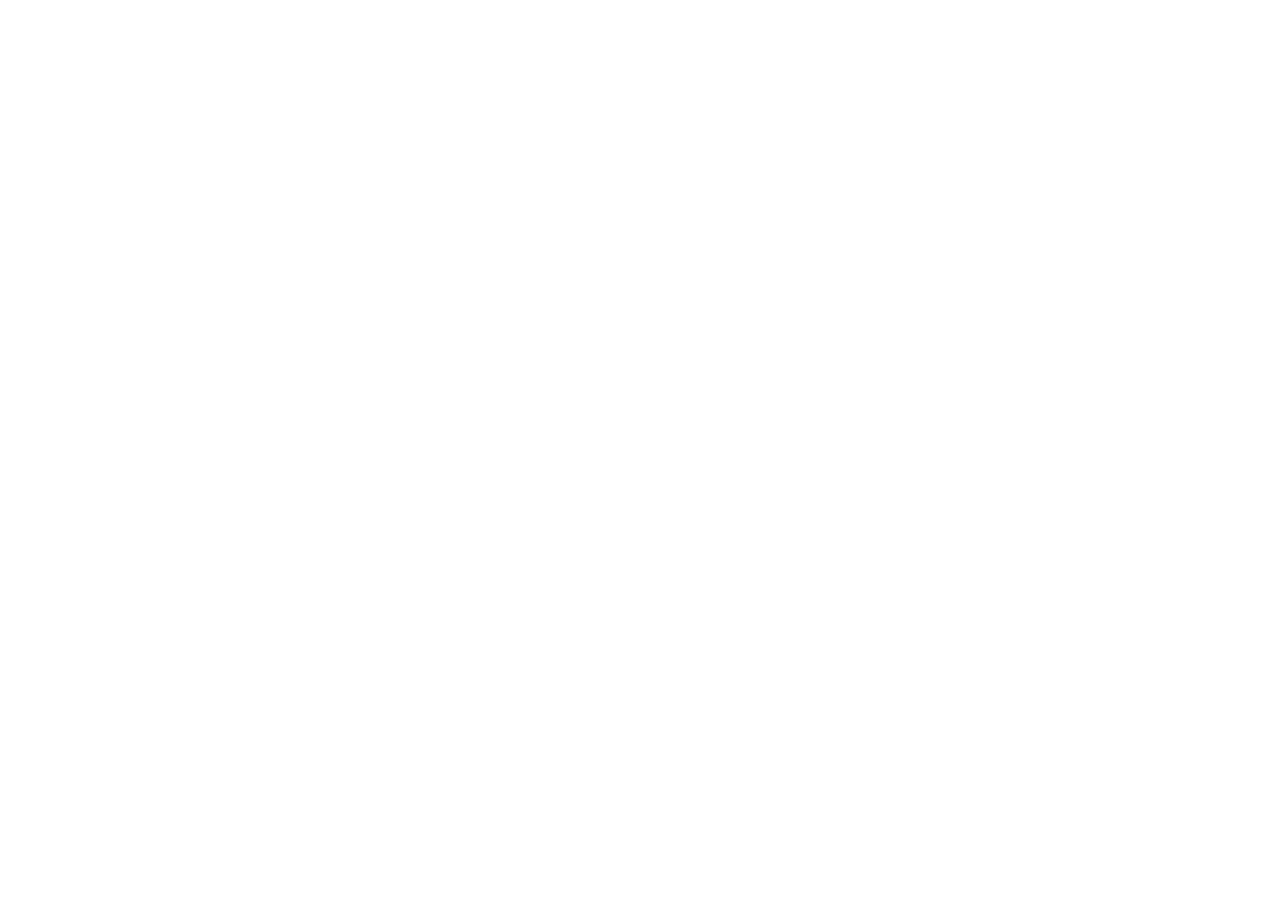
==== index.html @ 8e7454ee "first commit" ====
<!DOCTYPE html>
<html lang="pt-br">
<head>
    <meta charset="UTF-8">
    <meta name="viewport" content="width=device-width, initial-scale=1.0">
    <title>Rocha e Rossi Advogadas Associadas</title>
    <link rel="stylesheet" href="css/styles.css">
    <script src="javascript/scripts.js"></script>
</head>
<body>
    
</body>
</html>
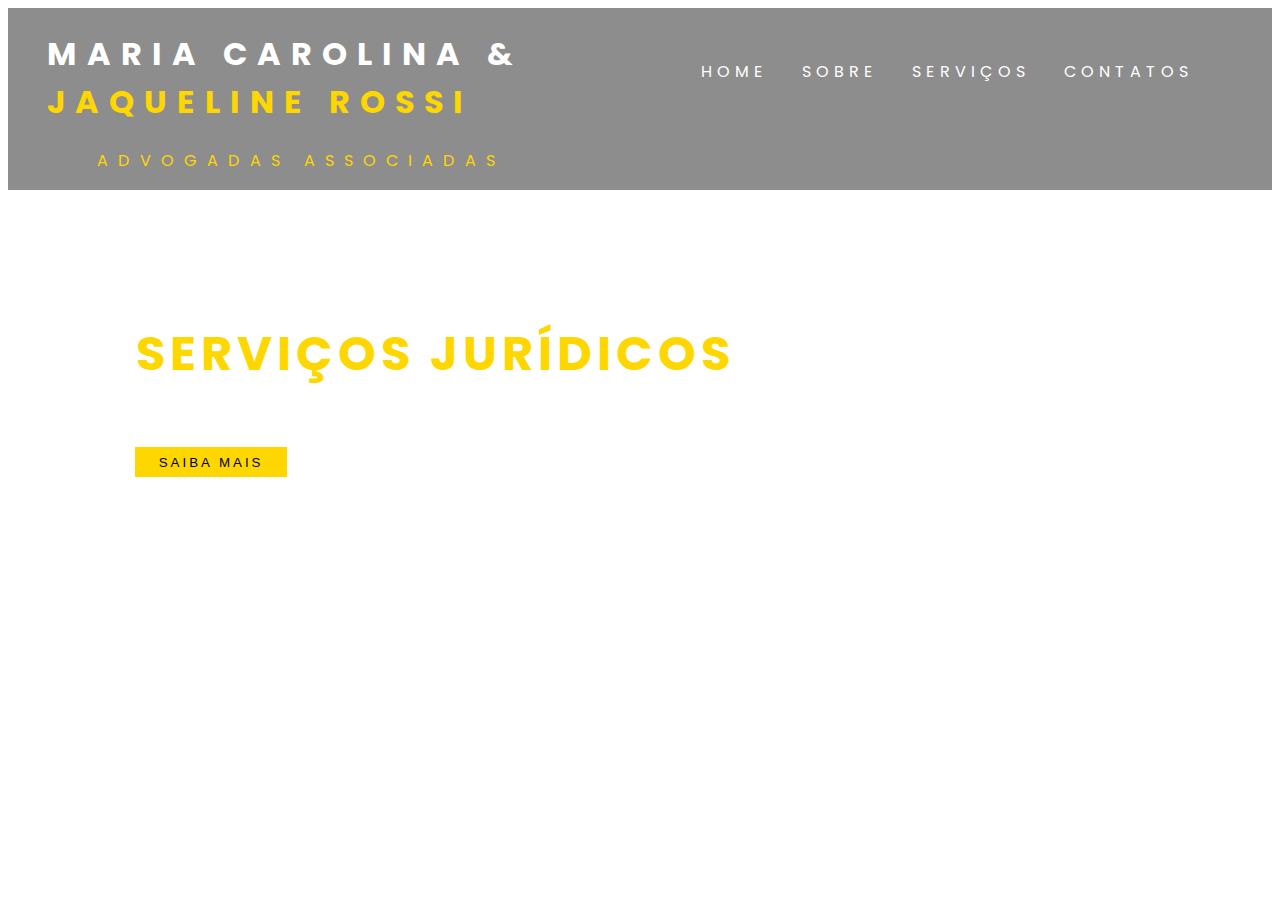
==== commit 53a6bda1: "Inicio do projeto" ====
--- a/index.html
+++ b/index.html
@@ -2,12 +2,31 @@
 <html lang="pt-br">
 <head>
     <meta charset="UTF-8">
+    <meta http-equiv="X-UA-Compatible" content="IE=edge">
     <meta name="viewport" content="width=device-width, initial-scale=1.0">
-    <title>Rocha e Rossi Advogadas Associadas</title>
-    <link rel="stylesheet" href="css/styles.css">
-    <script src="javascript/scripts.js"></script>
+
+    <!--LINKS CSS-->
+    <link rel="stylesheet" href="/css/style.css">
+    <link rel="stylesheet" href="/css/normaliza.css">
+    <!--LINKS JAVASCRIPT-->
+    <script src="/javascript/scripts.js"></script>
+    <title>Rocha e Rossi Advogadas ASSOCIADAS</title>
 </head>
 <body>
-    
+    <div id="header">
+        <div class="menu">
+            <a href="">Home</a>
+            <a href="">Sobre</a>
+            <a href="">Serviços</a>
+            <a href="">Contatos</a>
+        </div>   
+      <h1 class="titleLogo">Maria Carolina & <span>Jaqueline Rossi</span></h1>
+      <p class="textLogo">Advogadas Associadas</p>
+    </div>
+    <div id="content">
+    <h1 class="services">Serviços Jurídicos</h1>
+    <p class="text">Experiência, qualidade e sucesso.</p> 
+    <button>SAIBA MAIS</button>   
+    </div>
 </body>
 </html>--- a/css/style.css
+++ b/css/style.css
@@ -0,0 +1,77 @@
+@import url('https://fonts.googleapis.com/css2?family=Poppins:wght@200&display=swap');
+body {
+    font-family: Poppins, Arial, Helvetica, sans-serif;
+    background-image: url(../ASSETS/fundo3.jpg);
+    background-repeat: no-repeat;
+    background-size: cover;
+    background-position: center center;
+}
+#header {
+    background-color: rgba(30, 28, 28, 0.5);
+    padding: 1px;
+    color: white;
+}
+.titleLogo {
+    font-size: 2em;
+    letter-spacing: 10px;
+    text-align: left;
+    margin-left: 3%;
+    text-transform: uppercase;
+}
+span {
+    color: gold;
+}
+.textLogo {
+    font-size: 1em;
+    margin-left: 7%;
+    letter-spacing: 10px;
+    color: gold;
+    text-transform: uppercase;
+}
+.menu {
+    padding: 50px;
+    float: right;
+    margin-right: 1%;
+}
+a {
+    padding: 10px;
+    letter-spacing: 5px;
+    text-transform: uppercase;
+    font-size: 1em;
+    margin: 5px;
+    color: white;
+    text-decoration: none;
+}
+a:hover {
+    color: gold;
+}
+#content {
+    margin: 1px;
+    padding: 10%;
+}
+.services {
+    margin: 1px;
+    font-size: 3em;
+    text-transform: uppercase;
+    letter-spacing: 5px;
+    color: gold;
+}
+.text {
+    font-size: 1em;
+    color: white;
+}
+button {
+    letter-spacing: 3px;
+    width: 15%;
+    height: 30px;
+    background-color: gold;
+    color: black;
+    border: none;
+}
+button:hover {
+    background-color: rgb(221, 188, 7); 
+    cursor: pointer;
+}
+
+
+
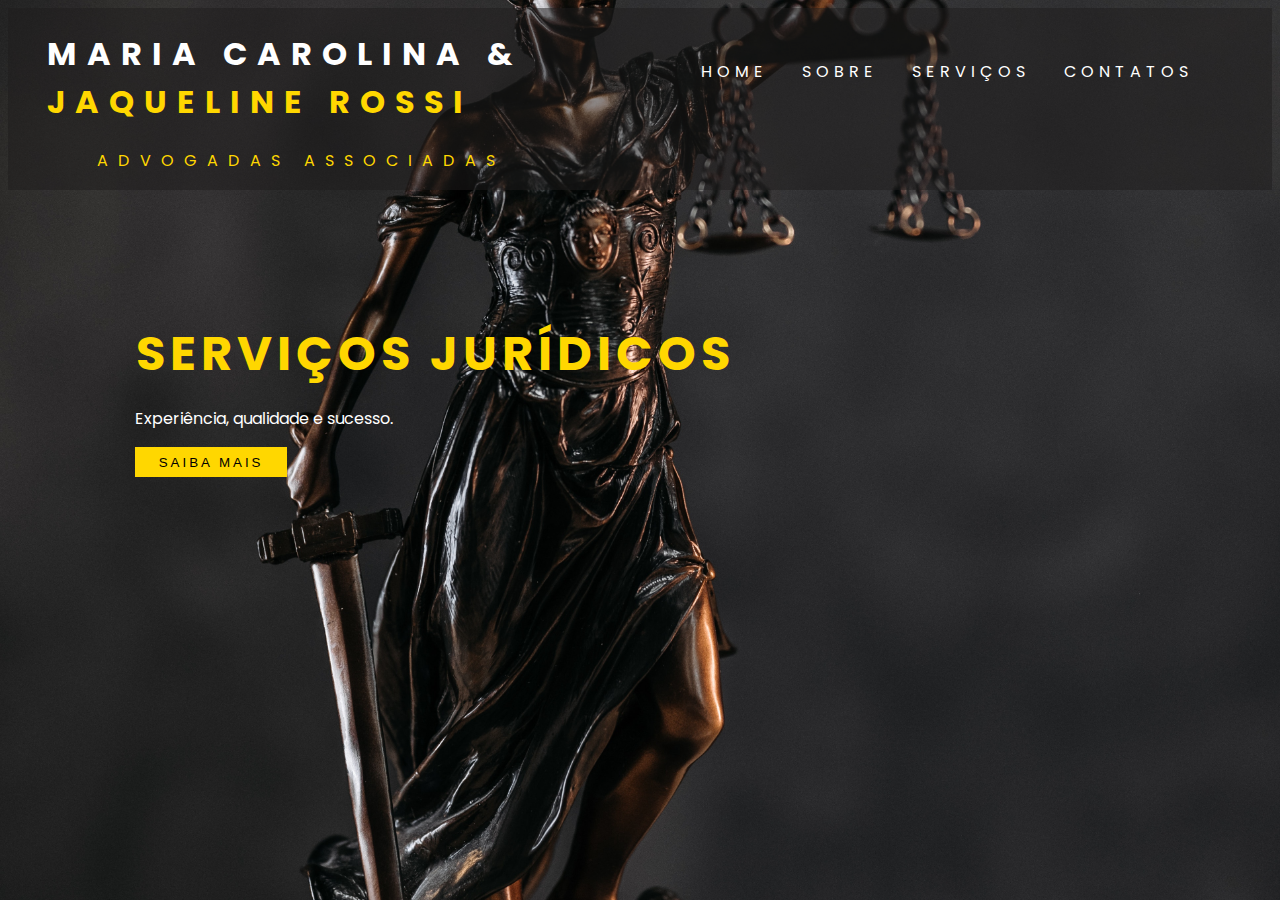
==== commit f655ad1f: "Adição dos de ccs e js corretos" ====
--- a/index.html
+++ b/index.html
@@ -6,10 +6,10 @@
     <meta name="viewport" content="width=device-width, initial-scale=1.0">
 
     <!--LINKS CSS-->
-    <link rel="stylesheet" href="/css/style.css">
-    <link rel="stylesheet" href="/css/normaliza.css">
+    <link rel="stylesheet" href="./css/style.css">
+    <link rel="stylesheet" href="./css/normaliza.css">
     <!--LINKS JAVASCRIPT-->
-    <script src="/javascript/scripts.js"></script>
+    <script src="./javascript/scripts.js"></script>
     <title>Rocha e Rossi Advogadas ASSOCIADAS</title>
 </head>
 <body>
--- a/css/style.css
+++ b/css/style.css
@@ -1,7 +1,7 @@
 @import url('https://fonts.googleapis.com/css2?family=Poppins:wght@200&display=swap');
 body {
     font-family: Poppins, Arial, Helvetica, sans-serif;
-    background-image: url(../ASSETS/fundo3.jpg);
+    background-image: url(/imagens/fundo.jpg);
     background-repeat: no-repeat;
     background-size: cover;
     background-position: center center;
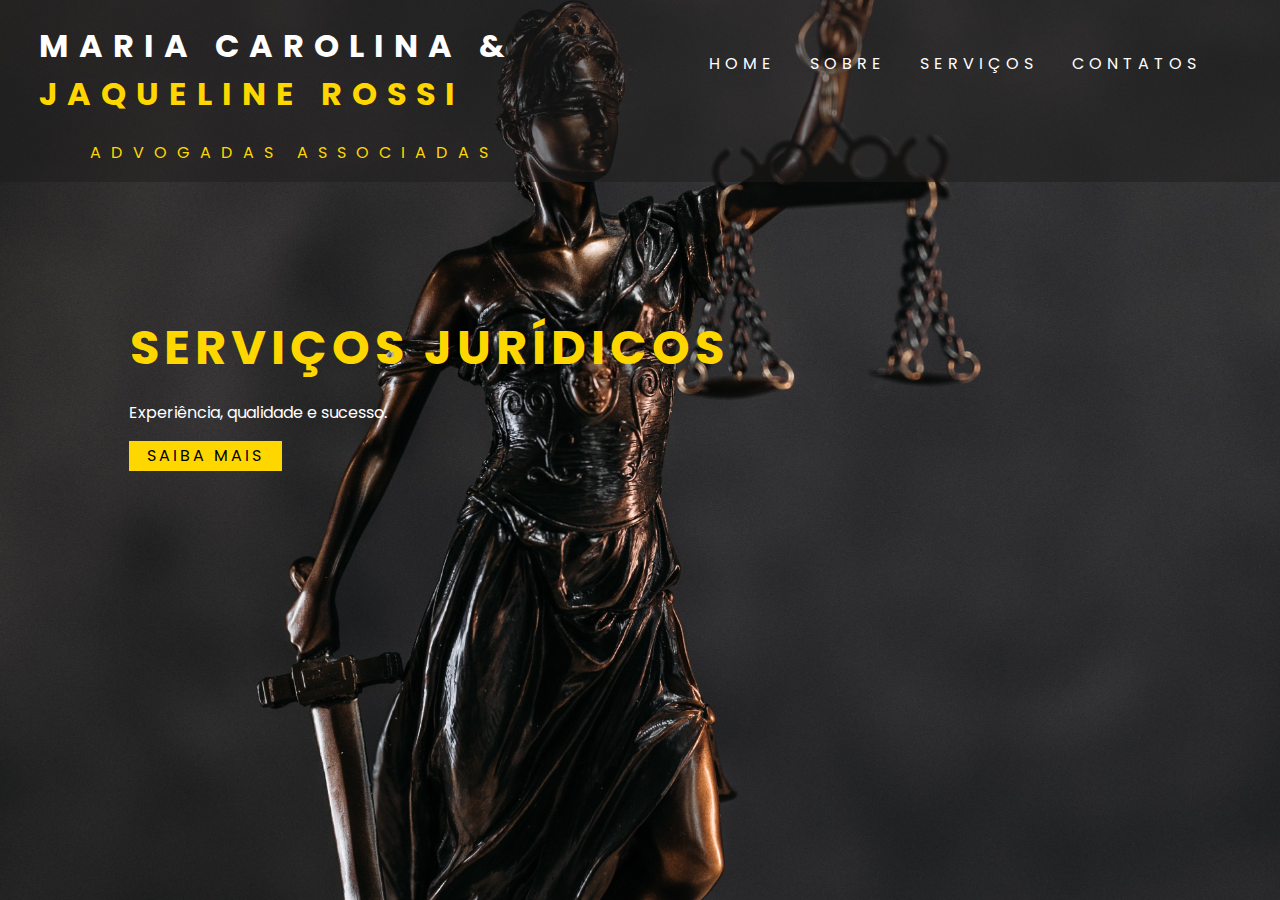
==== commit 0c057ec2: "link normalize.css" ====
--- a/index.html
+++ b/index.html
@@ -7,7 +7,7 @@
 
     <!--LINKS CSS-->
     <link rel="stylesheet" href="./css/style.css">
-    <link rel="stylesheet" href="./css/normaliza.css">
+    <link rel="stylesheet" href="./css/normalize.css">
     <!--LINKS JAVASCRIPT-->
     <script src="./javascript/scripts.js"></script>
     <title>Rocha e Rossi Advogadas ASSOCIADAS</title>
--- a/css/style.css
+++ b/css/style.css
@@ -1,7 +1,7 @@
 @import url('https://fonts.googleapis.com/css2?family=Poppins:wght@200&display=swap');
 body {
     font-family: Poppins, Arial, Helvetica, sans-serif;
-    background-image: url(/imagens/fundo.jpg);
+    background-image: url(../imagens/fundo.jpg);
     background-repeat: no-repeat;
     background-size: cover;
     background-position: center center;
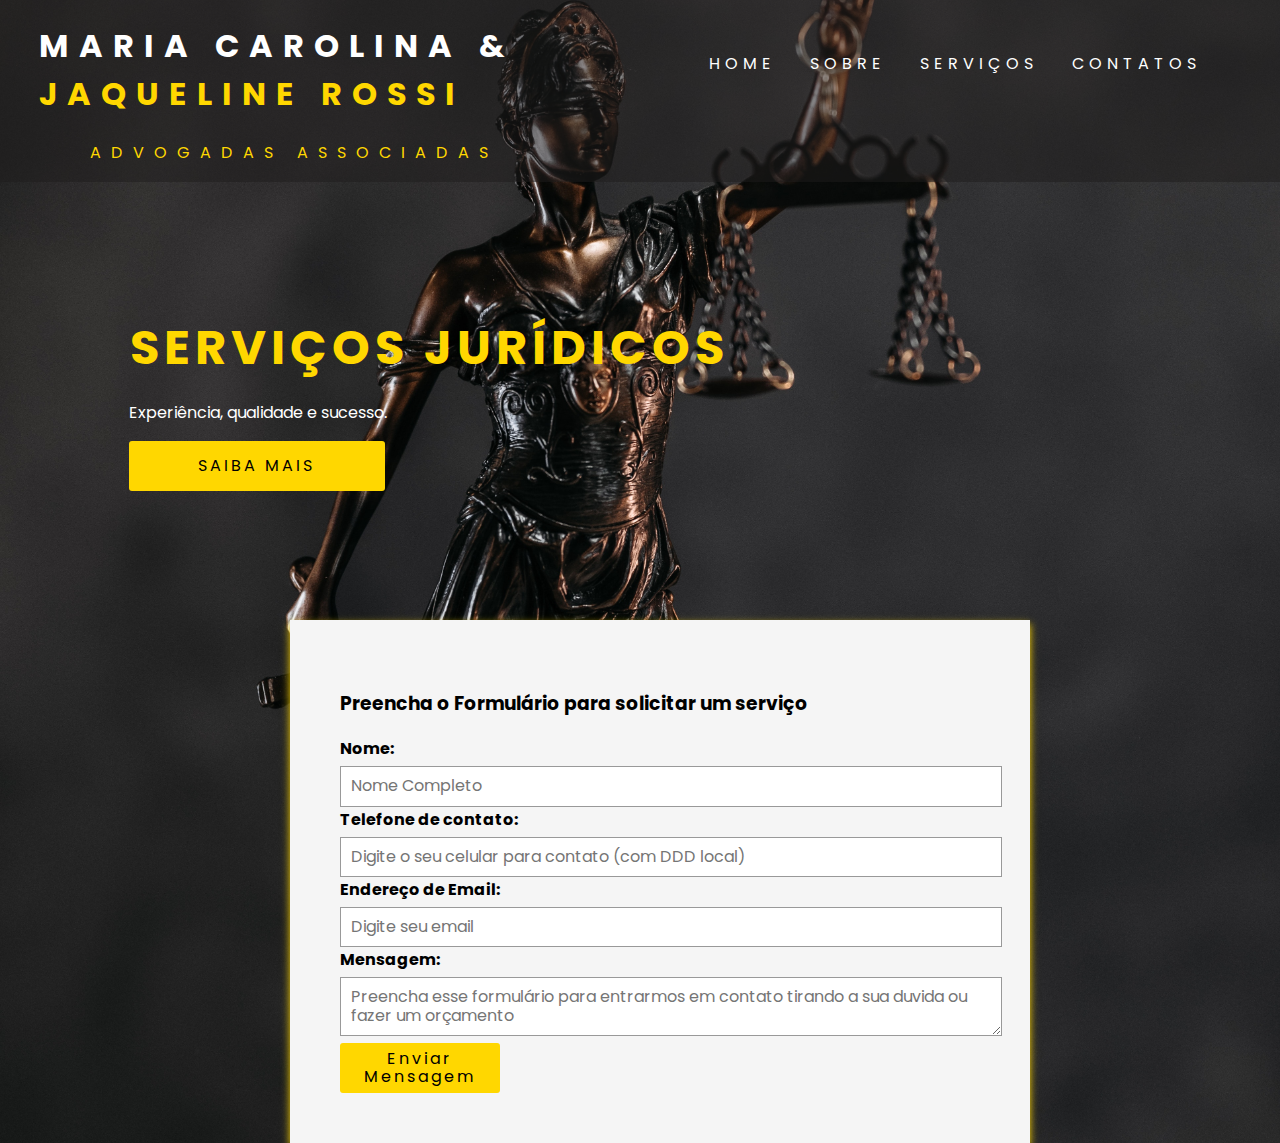
==== commit 2b6027ad: "Fiz o formulário no html e no css" ====
--- a/index.html
+++ b/index.html
@@ -28,5 +28,24 @@
     <p class="text">Experiência, qualidade e sucesso.</p> 
     <button>SAIBA MAIS</button>   
     </div>
+    <!-- Formulário -->
+    <div class="row-form">
+        <form class="card" action="https://formsubmit.co/advrocharossi@gmail.com" method="POST">
+          <h3>Preencha o Formulário para solicitar um serviço</h3>
+            <label for="tnome">Nome:</label>
+            <input type="text" id="tnome" name="nome" placeholder="Nome Completo">
+
+            <label for="tcel">Telefone de contato:</label>
+            <input type="tel" id="tcel" name="celular" placeholder="Digite o seu celular para contato (com DDD local)">
+    
+            <label for="tmail">Endereço de Email:</label>
+            <input type="email" id="tmail" name="email" placeholder="Digite seu email">
+    
+            <label for="textareamensagem">Mensagem:</label>
+            <textarea name="textareamensagem" id="textareamensagem" placeholder="Preencha esse formulário para entrarmos em contato tirando a sua duvida ou fazer um orçamento"></textarea>
+    
+            <button id="enviar-mensagem">Enviar Mensagem</button>
+        </form>
+    </div>
 </body>
 </html>--- a/css/style.css
+++ b/css/style.css
@@ -62,16 +62,51 @@
 }
 button {
     letter-spacing: 3px;
-    width: 15%;
-    height: 30px;
+    border: 1px solid;
+    width: 25%;
+    height: 50px;
     background-color: gold;
     color: black;
     border: none;
+    border-radius: 3px;
 }
 button:hover {
     background-color: rgb(221, 188, 7); 
     cursor: pointer;
 }
 
-
-
+/* Formulário */
+  
+.row-form{
+    padding: 0 20px;
+    display: table;
+    width: 100%;
+  }
+  
+  form{
+    width: 50%;
+    margin: 0 auto;
+    box-shadow: 0 4px 8px gold;
+    padding: 50px;
+    background-color: whitesmoke;
+  }
+  
+  input, textarea{
+    width: 100%; 
+    padding: 10px;
+    margin-bottom: 1em;
+    font: 1em sans-serif;
+    border: 1px solid #999;
+  }
+  
+  label{
+    font-weight: bold;
+    padding-bottom: 5px;
+    display: inline-block;
+  }
+  
+  @media screen and (max-width: 600px){
+    button{
+        width: 100%;
+    }
+  }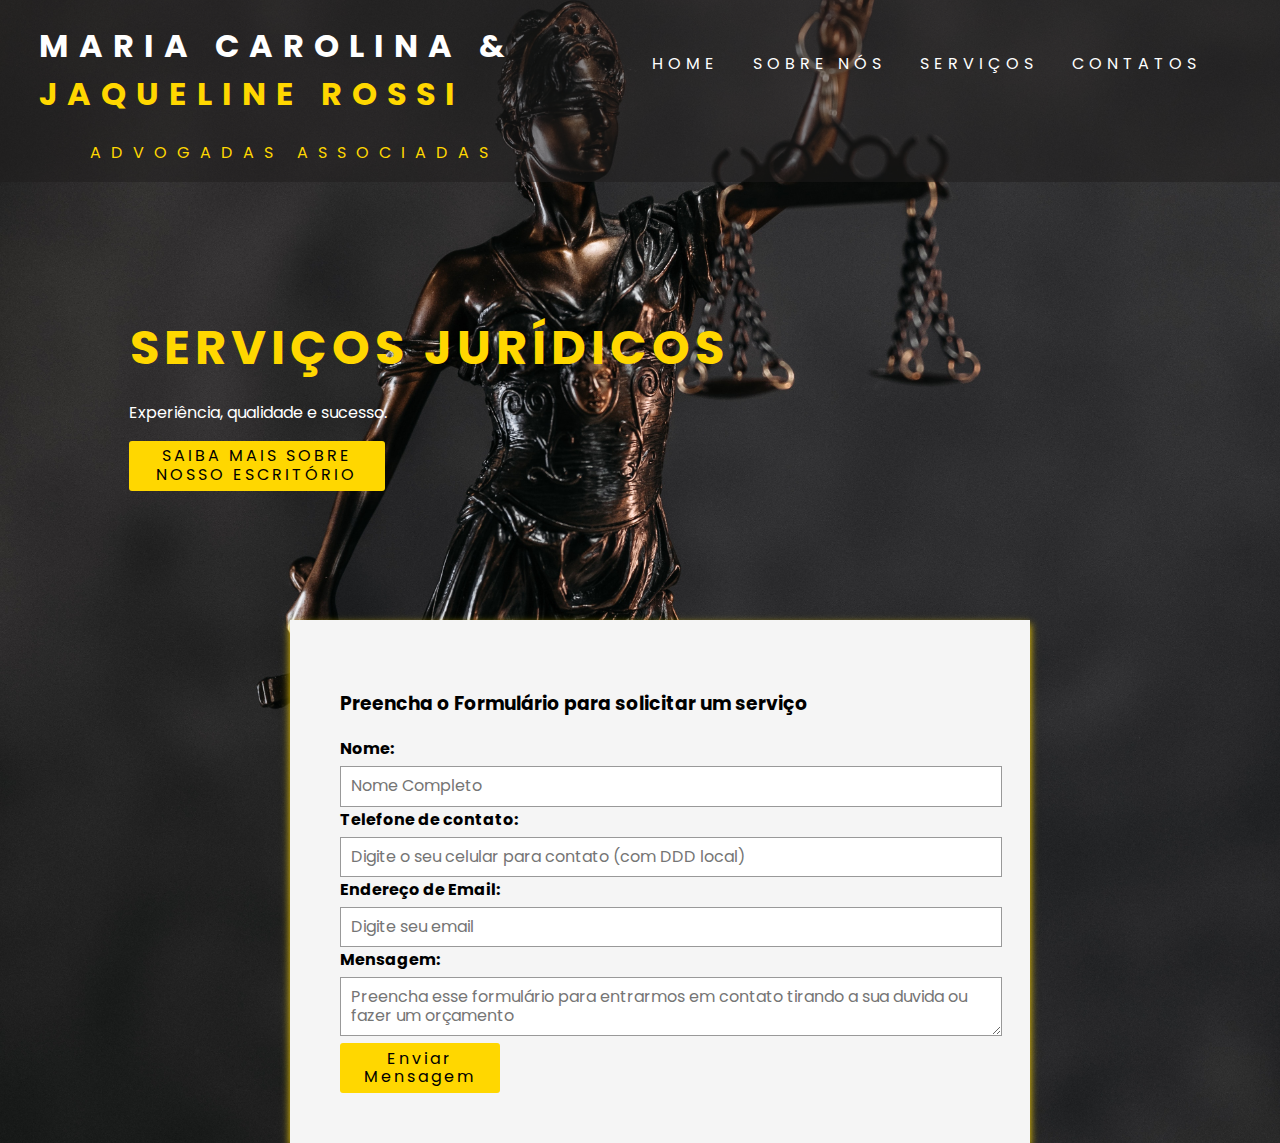
==== commit 957339b5: "Adicao arquivos Sobre Nós HTML e CSS." ====
--- a/index.html
+++ b/index.html
@@ -16,7 +16,7 @@
     <div id="header">
         <div class="menu">
             <a href="">Home</a>
-            <a href="">Sobre</a>
+            <a href="./páginas/Sobre-Nos.html">Sobre Nós</a>
             <a href="">Serviços</a>
             <a href="">Contatos</a>
         </div>   
@@ -26,7 +26,7 @@
     <div id="content">
     <h1 class="services">Serviços Jurídicos</h1>
     <p class="text">Experiência, qualidade e sucesso.</p> 
-    <button>SAIBA MAIS</button>   
+    <button>SAIBA MAIS SOBRE NOSSO ESCRITÓRIO</button>   
     </div>
     <!-- Formulário -->
     <div class="row-form">
